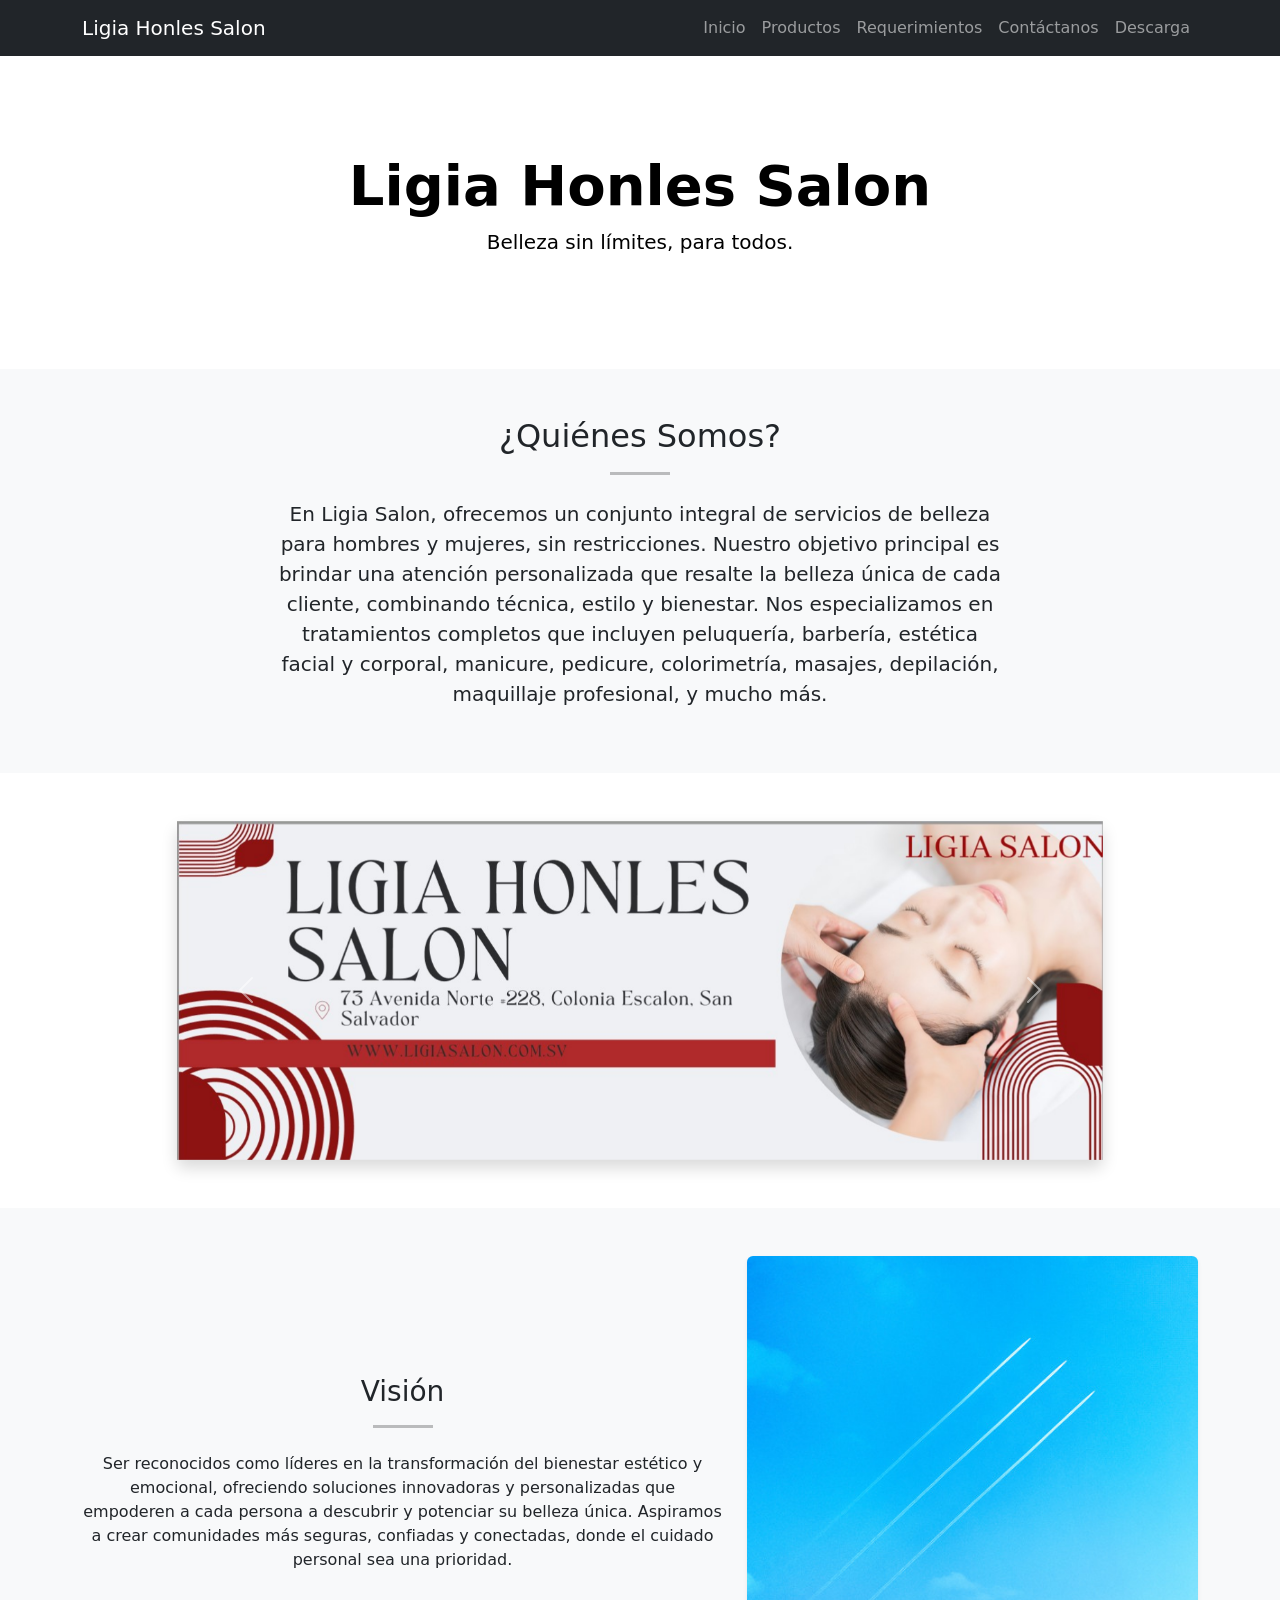
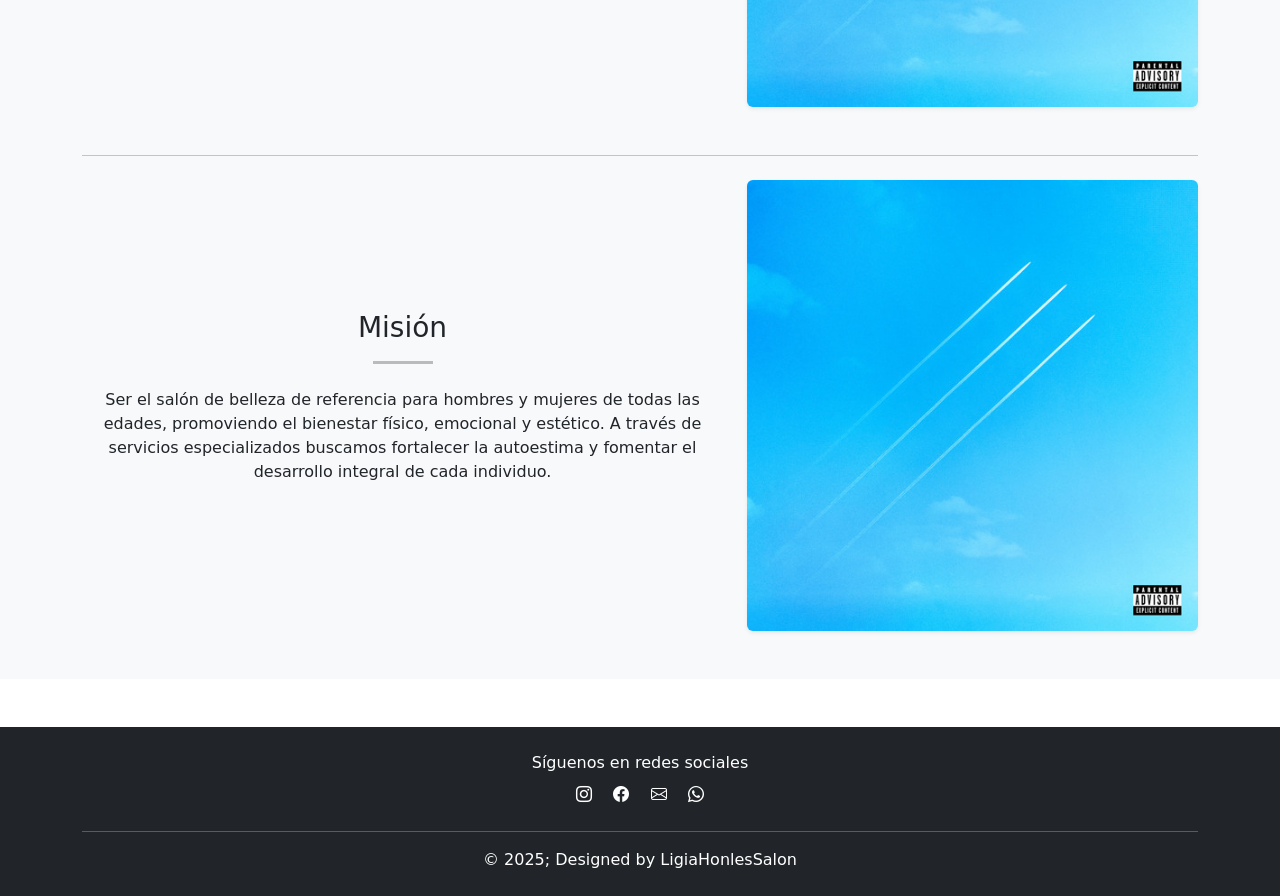
==== index.html @ 9eae888b "Agrega páginas principales del sitio (index, contacto, descarga, producto, requerimientos) con estru" ====
<!DOCTYPE html>
<html lang="es">

<head>
  <meta charset="UTF-8">
  <meta name="viewport" content="width=device-width, initial-scale=1">
  <title>Ligia Honles Salon - Inicio</title>
  <!--////////// NOOO TOCAAR  //////////-->
  <!-- Bootstrap CSS -->
     <!-- La libreria de donde sacamos todas las stylesheets para hacer la pagina -->
  <link href="https://cdn.jsdelivr.net/npm/bootstrap@5.3.2/dist/css/bootstrap.min.css" rel="stylesheet">
  <link href="https://cdn.jsdelivr.net/npm/bootstrap-icons@1.10.5/font/bootstrap-icons.css" rel="stylesheet">
</head>

<body>
  <!--///// ESTA ES LA BARRA DE NAVEGACION, NO LA TOQUEEEEN /////-->
<nav class="navbar navbar-expand-lg navbar-dark bg-dark">
    <div class="container">
      <a class="navbar-brand" href="../index.html">Ligia Honles Salon</a>
      <button class="navbar-toggler" type="button" data-bs-toggle="collapse" data-bs-target="#navbarNav"
        aria-controls="navbarNav" aria-expanded="false" aria-label="Toggle navigation">
        <span class="navbar-toggler-icon"></span>
      </button>
      <div class="collapse navbar-collapse" id="navbarNav">
        <ul class="navbar-nav ms-auto">
          <li class="nav-item"><a class="nav-link" href="./index.html">Inicio</a></li>
          <li class="nav-item"><a class="nav-link" href="./paginas/producto.html">Productos</a></li>
          <li class="nav-item"><a class="nav-link" href="./paginas/requerimientos.html">Requerimientos</a></li>
          <li class="nav-item"><a class="nav-link" href="./paginas/contactanos.html">Contáctanos</a></li>
          <li class="nav-item"><a class="nav-link" href="./paginas/descarga.html">Descarga</a></li>
        </ul>
      </div>
    </div>
  </nav>

<!--hoover/ o vanda que va arriba-->
  <header id="inicio" class="text-center py-5 text-black"
    style="background-image: url('#####'); background-size: cover; background-position: center;">
      <!-- CAMBIAR ##### por la imagen de El salon de belleza Buena Calidadd, para hacerlo chivo -->
    <div class="container py-5">
      <h1 class="display-4 fw-bold">Ligia Honles Salon</h1>
      <p class="lead">Belleza sin límites, para todos.</p>
    </div>
  </header>

<!--SECCIÓN QUIÉNES SOMOS-->
<section id="quienes-somos" class="py-5 bg-light">
  <div class="container text-center">
    <h2 class="mb-3">¿Quiénes Somos?</h2>
    <hr class="mx-auto mb-4" style="width: 60px; height: 3px; background-color: #000; border: none;">
    <div class="row justify-content-center">
      <div class="col-lg-8">
        <p class="fs-5">
          En Ligia Salon, ofrecemos un conjunto integral de servicios de belleza para hombres y mujeres, sin restricciones. Nuestro objetivo principal es brindar una atención personalizada que resalte la belleza única de cada cliente, combinando técnica, estilo y bienestar.
          Nos especializamos en tratamientos completos que incluyen peluquería, barbería, estética facial y corporal, manicure, pedicure, colorimetría, masajes, depilación, maquillaje profesional, y mucho más.
        </p>
      </div>
    </div>
  </div>
</section>

<!--CARRUSEL DE IMÁGENES -->
<section class="py-5 bg-white">
  <div class="container">
    <div class="row justify-content-center">
      <div class="col-lg-10">
        <div id="carouselExample" class="carousel slide shadow rounded" data-bs-ride="carousel">
          <div class="carousel-inner">
            <div class="carousel-item active">
              <img src="./img/FOTO MALA-PRUEBA.jpg" class="d-block w-100" alt="Imagen del salón 1">
            </div>
            <div class="carousel-item">
              <img src="./img/FOTO MALA2-PRUEBA.jpg" class="d-block w-100" alt="Imagen del salón 2">
            </div>
            <!-- Puedes agregar más imágenes aquí -->
          </div>
          <button class="carousel-control-prev" type="button" data-bs-target="#carouselExample" data-bs-slide="prev">
            <span class="carousel-control-prev-icon"></span>
          </button>
          <button class="carousel-control-next" type="button" data-bs-target="#carouselExample" data-bs-slide="next">
            <span class="carousel-control-next-icon"></span>
          </button>
        </div>
      </div>
    </div>
  </div>
</section>


  <!-- ESTA ES LA SECCCION DE MISIÓN Y VISIÓN -->
  <section class="py-5 bg-light">
    <div class="container">

      <!-- AQUI VA LO REFERIDO A LA  PARTE DE VISIÓN -->
      <div class="row align-items-center mb-5">
        <div class="col-md-7 text-center">
          <h3 class="mb-3">Visión</h3>
          <hr class="mx-auto mb-4" style="width: 60px; height: 3px; background-color: #000; border: none;">
          <p>
            Ser reconocidos como líderes en la transformación del bienestar estético y emocional, ofreciendo soluciones innovadoras y personalizadas que empoderen a cada persona a descubrir y potenciar su belleza única.
            Aspiramos a crear comunidades más seguras, confiadas y conectadas, donde el cuidado personal sea una prioridad.
          </p>
        </div>
        <div class="col-md-5">
          <img src="./img/PRUEBA.jpg" alt="Imagen visión" class="img-fluid rounded shadow-sm">
        </div>
      </div>

      <hr class="my-4">

      <!-- AQUI ESTA TODO LO  QUE VA EN LA  MISIÓN -->
      <div class="row align-items-center">
        <div class="col-md-7 text-center">
          <h3 class="mb-3">Misión</h3>
          <hr class="mx-auto mb-4" style="width: 60px; height: 3px; background-color: #000; border: none;">
          <p>
            Ser el salón de belleza de referencia para hombres y mujeres de todas las edades, promoviendo el bienestar físico, emocional y estético.
            A través de servicios especializados buscamos fortalecer la autoestima y fomentar el desarrollo integral de cada individuo.
          </p>
        </div>
        <div class="col-md-5">
          <img src="./img/PRUEBA.jpg" alt="Imagen misión" class="img-fluid rounded shadow-sm">
        </div>
      </div>

    </div>
  </section>
  <!--FOOTER -->
  <!--//////////////////// PHONK NECESITO QUE PONGAS LOS ENLACES DE NUESTRAS REDES SOCIALES AQUI y en todas las paginas ///////////////-->
  <footer class="bg-dark text-white text-center py-4 mt-5">
    <div class="container">
      <p class="mb-2">Síguenos en redes sociales</p>
      <a href="#" class="text-white me-3"><i class="bi bi-instagram"></i></a>
      <a href="#" class="text-white me-3"><i class="bi bi-facebook"></i></a>
      <a href="#" class="text-white me-3"><i class="bi bi-envelope"></i></a>
      <a href="#" class="text-white"><i class="bi bi-whatsapp"></i></a>
      <hr class="bg-white mt-4">
      <p class="mb-0">© 2025; Designed by LigiaHonlesSalon</p>
    </div>
  </footer>

  <!-- Bootstrap JS -->
  <script src="https://cdn.jsdelivr.net/npm/bootstrap@5.3.2/dist/js/bootstrap.bundle.min.js"></script>
</body>

</html>
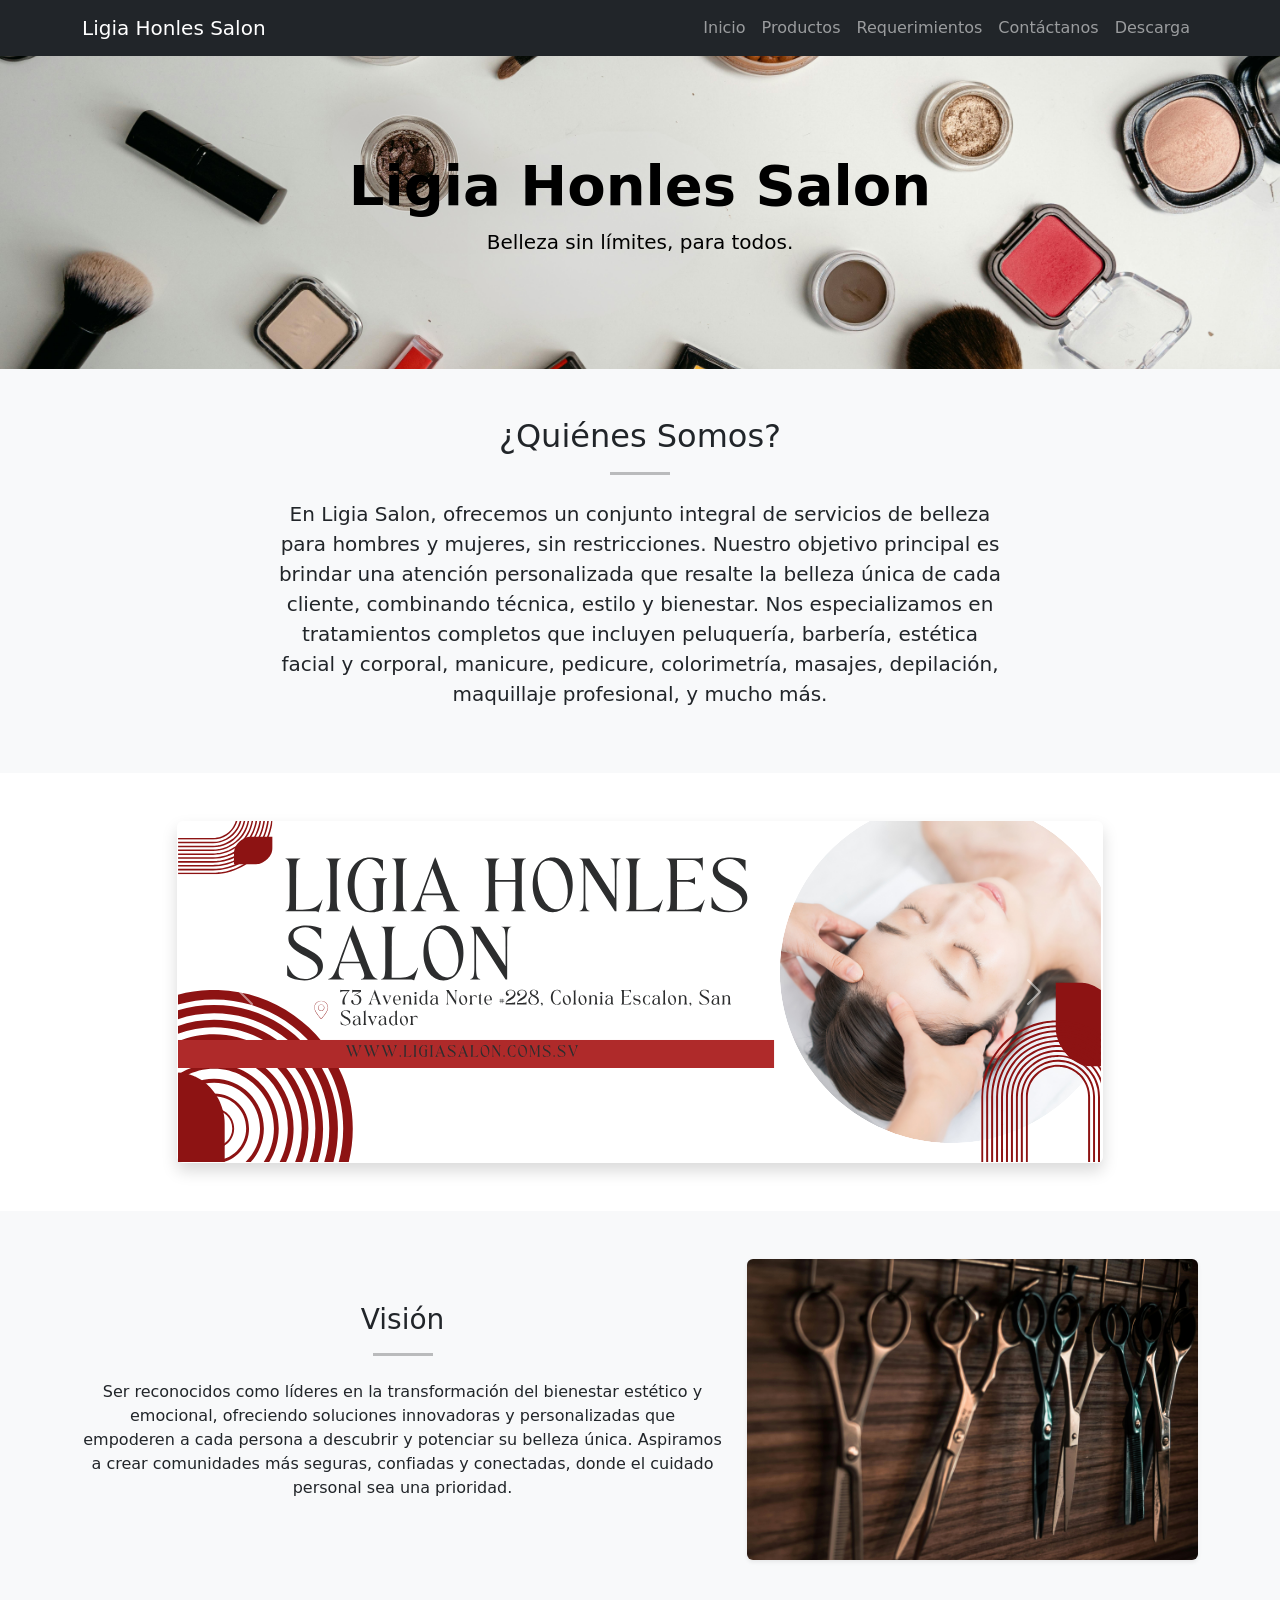
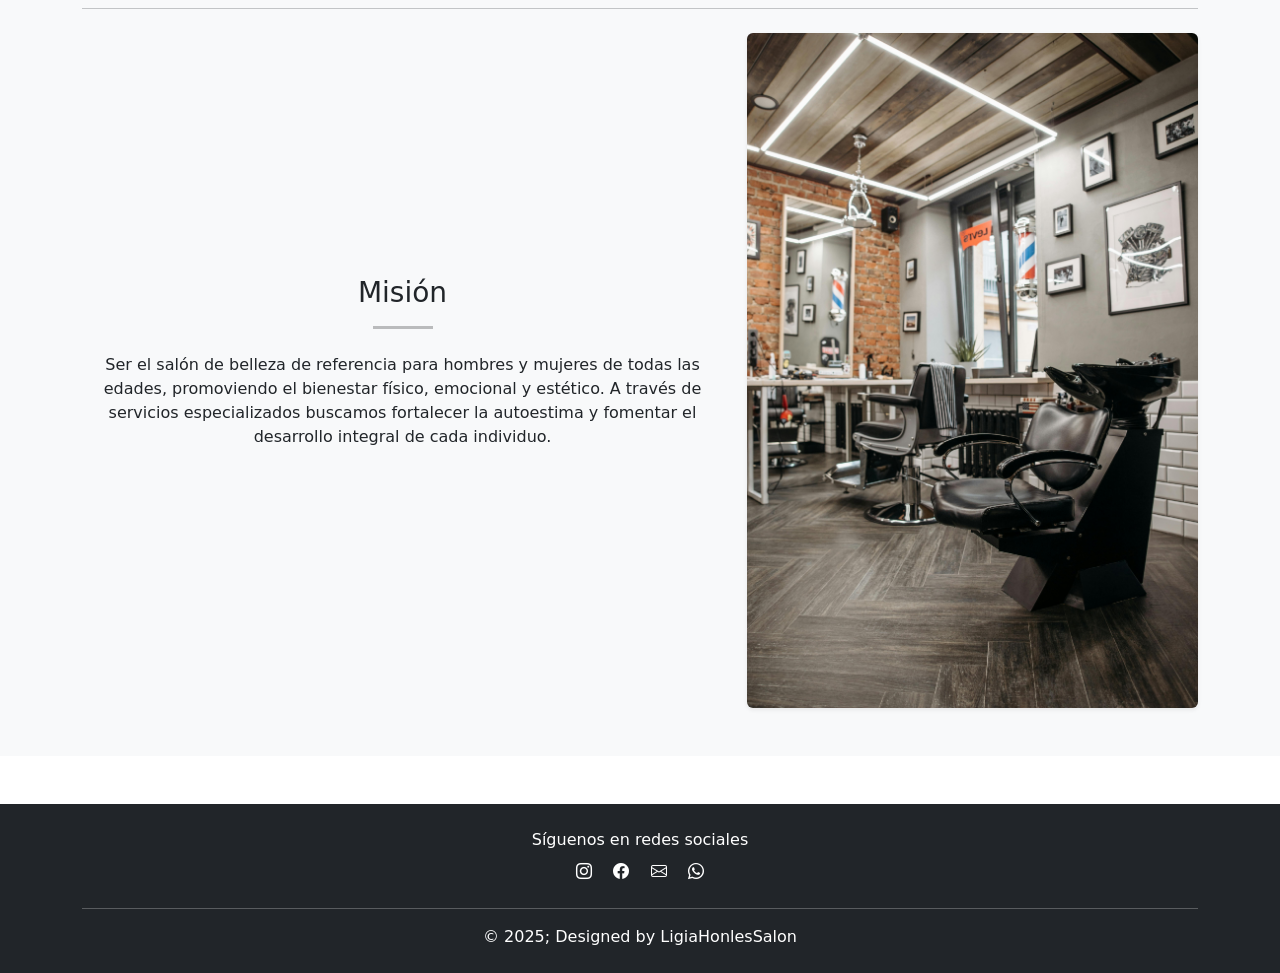
==== commit 9463fd15: "Refactor completo de páginas HTML del sistema Ligia Honles Salon Ok, esto fue una limpieza profunda." ====
--- a/index.html
+++ b/index.html
@@ -5,141 +5,134 @@
   <meta charset="UTF-8">
   <meta name="viewport" content="width=device-width, initial-scale=1">
   <title>Ligia Honles Salon - Inicio</title>
-  <!--////////// NOOO TOCAAR  //////////-->
-  <!-- Bootstrap CSS -->
-     <!-- La libreria de donde sacamos todas las stylesheets para hacer la pagina -->
+
+  <!-- Bootstrap: esto carga los estilos base para que todo se vea bien, asi no usamos tanto css por separado -->
   <link href="https://cdn.jsdelivr.net/npm/bootstrap@5.3.2/dist/css/bootstrap.min.css" rel="stylesheet">
   <link href="https://cdn.jsdelivr.net/npm/bootstrap-icons@1.10.5/font/bootstrap-icons.css" rel="stylesheet">
 </head>
 
 <body>
-  <!--///// ESTA ES LA BARRA DE NAVEGACION, NO LA TOQUEEEEN /////-->
-<nav class="navbar navbar-expand-lg navbar-dark bg-dark">
+  <!-- Esta es la Barra de navegación. Facil y no tan complejo, pero suficiente para moverse entre las páginas del sitio -->
+  <nav class="navbar navbar-expand-lg navbar-dark bg-dark">
     <div class="container">
-      <a class="navbar-brand" href="../index.html">Ligia Honles Salon</a>
-      <button class="navbar-toggler" type="button" data-bs-toggle="collapse" data-bs-target="#navbarNav"
-        aria-controls="navbarNav" aria-expanded="false" aria-label="Toggle navigation">
+      <a class="navbar-brand" href="index.html">Ligia Honles Salon</a>
+      <button class="navbar-toggler" type="button" data-bs-toggle="collapse" data-bs-target="#navbarNav">
         <span class="navbar-toggler-icon"></span>
       </button>
       <div class="collapse navbar-collapse" id="navbarNav">
         <ul class="navbar-nav ms-auto">
-          <li class="nav-item"><a class="nav-link" href="./index.html">Inicio</a></li>
-          <li class="nav-item"><a class="nav-link" href="./paginas/producto.html">Productos</a></li>
-          <li class="nav-item"><a class="nav-link" href="./paginas/requerimientos.html">Requerimientos</a></li>
-          <li class="nav-item"><a class="nav-link" href="./paginas/contactanos.html">Contáctanos</a></li>
-          <li class="nav-item"><a class="nav-link" href="./paginas/descarga.html">Descarga</a></li>
+          <!-- Enlaces internos. Todos apuntan a páginas dentro de la carpeta /paginas -->
+          <li class="nav-item"><a class="nav-link" href="index.html">Inicio</a></li>
+          <li class="nav-item"><a class="nav-link" href="paginas/producto.html">Productos</a></li>
+          <li class="nav-item"><a class="nav-link" href="paginas/requerimientos.html">Requerimientos</a></li>
+          <li class="nav-item"><a class="nav-link" href="paginas/contactanos.html">Contáctanos</a></li>
+          <li class="nav-item"><a class="nav-link" href="paginas/descarga.html">Descarga</a></li>
         </ul>
       </div>
     </div>
   </nav>
-
-<!--hoover/ o vanda que va arriba-->
+  <!-- Encabezado principal/Hoover. Tiene fondo con imagen, pero hay que revisar que el path esté bien -->
   <header id="inicio" class="text-center py-5 text-black"
-    style="background-image: url('#####'); background-size: cover; background-position: center;">
-      <!-- CAMBIAR ##### por la imagen de El salon de belleza Buena Calidadd, para hacerlo chivo -->
+    style="background-image: url('img/hoover web.svg'); background-size: cover; background-position: center;">
     <div class="container py-5">
       <h1 class="display-4 fw-bold">Ligia Honles Salon</h1>
       <p class="lead">Belleza sin límites, para todos.</p>
     </div>
   </header>
 
-<!--SECCIÓN QUIÉNES SOMOS-->
-<section id="quienes-somos" class="py-5 bg-light">
-  <div class="container text-center">
-    <h2 class="mb-3">¿Quiénes Somos?</h2>
-    <hr class="mx-auto mb-4" style="width: 60px; height: 3px; background-color: #000; border: none;">
-    <div class="row justify-content-center">
-      <div class="col-lg-8">
-        <p class="fs-5">
-          En Ligia Salon, ofrecemos un conjunto integral de servicios de belleza para hombres y mujeres, sin restricciones. Nuestro objetivo principal es brindar una atención personalizada que resalte la belleza única de cada cliente, combinando técnica, estilo y bienestar.
-          Nos especializamos en tratamientos completos que incluyen peluquería, barbería, estética facial y corporal, manicure, pedicure, colorimetría, masajes, depilación, maquillaje profesional, y mucho más.
-        </p>
-      </div>
-    </div>
-  </div>
-</section>
-
-<!--CARRUSEL DE IMÁGENES -->
-<section class="py-5 bg-white">
-  <div class="container">
-    <div class="row justify-content-center">
-      <div class="col-lg-10">
-        <div id="carouselExample" class="carousel slide shadow rounded" data-bs-ride="carousel">
-          <div class="carousel-inner">
-            <div class="carousel-item active">
-              <img src="./img/FOTO MALA-PRUEBA.jpg" class="d-block w-100" alt="Imagen del salón 1">
-            </div>
-            <div class="carousel-item">
-              <img src="./img/FOTO MALA2-PRUEBA.jpg" class="d-block w-100" alt="Imagen del salón 2">
-            </div>
-            <!-- Puedes agregar más imágenes aquí -->
-          </div>
-          <button class="carousel-control-prev" type="button" data-bs-target="#carouselExample" data-bs-slide="prev">
-            <span class="carousel-control-prev-icon"></span>
-          </button>
-          <button class="carousel-control-next" type="button" data-bs-target="#carouselExample" data-bs-slide="next">
-            <span class="carousel-control-next-icon"></span>
-          </button>
+  <!-- Sección de presentación. Un poco de texto para explicar quiénes somos -->
+  <section id="quienes-somos" class="py-5 bg-light">
+    <div class="container text-center">
+      <h2 class="mb-3">¿Quiénes Somos?</h2>
+      <hr class="mx-auto mb-4" style="width: 60px; height: 3px; background-color: #000; border: none;">
+      <div class="row justify-content-center">
+        <div class="col-lg-8">
+          <p class="fs-5">
+            En Ligia Salon, ofrecemos un conjunto integral de servicios de belleza para hombres y mujeres, sin restricciones. Nuestro objetivo principal es brindar una atención personalizada que resalte la belleza única de cada cliente, combinando técnica, estilo y bienestar. Nos especializamos en tratamientos completos que incluyen peluquería, barbería, estética facial y corporal, manicure, pedicure, colorimetría, masajes, depilación, maquillaje profesional, y mucho más.
+          </p>
         </div>
       </div>
     </div>
-  </div>
-</section>
+  </section>
 
+  <!-- Carrusel de imágenes. No tiene texto encima, pero muestra fotos del salón y se mueve yujuu-->
+  <section class="py-5 bg-white">
+    <div class="container">
+      <div class="row justify-content-center">
+        <div class="col-lg-10">
+          <div id="carouselExample" class="carousel slide shadow rounded" data-bs-ride="carousel">
+            <div class="carousel-inner">
+              <div class="carousel-item active">
+                <img src="img/OK.svg" class="d-block w-100" alt="Imagen del salón 1">
+              </div>
+              <div class="carousel-item">
+                <img src="img/OK (3).svg" class="d-block w-100" alt="Imagen del salón 2">
+              </div>
+              <!-- Si se agregan más imágenes, seguir el mismo formato -->
+            </div>
+            <button class="carousel-control-prev" type="button" data-bs-target="#carouselExample" data-bs-slide="prev">
+              <span class="carousel-control-prev-icon"></span>
+            </button>
+            <button class="carousel-control-next" type="button" data-bs-target="#carouselExample" data-bs-slide="next">
+              <span class="carousel-control-next-icon"></span>
+            </button>
+          </div>
+        </div>
+      </div>
+    </div>
+  </section>
 
-  <!-- ESTA ES LA SECCCION DE MISIÓN Y VISIÓN -->
+  <!-- Misión y Visión. Dos bloques con imagen a la derecha y texto centrado se puede aumentar el texto! -->
   <section class="py-5 bg-light">
     <div class="container">
 
-      <!-- AQUI VA LO REFERIDO A LA  PARTE DE VISIÓN -->
+      <!-- Visión. Se supone que esto es lo que el salón quiere lograr a largo plazo -->
       <div class="row align-items-center mb-5">
         <div class="col-md-7 text-center">
           <h3 class="mb-3">Visión</h3>
           <hr class="mx-auto mb-4" style="width: 60px; height: 3px; background-color: #000; border: none;">
           <p>
-            Ser reconocidos como líderes en la transformación del bienestar estético y emocional, ofreciendo soluciones innovadoras y personalizadas que empoderen a cada persona a descubrir y potenciar su belleza única.
-            Aspiramos a crear comunidades más seguras, confiadas y conectadas, donde el cuidado personal sea una prioridad.
+            Ser reconocidos como líderes en la transformación del bienestar estético y emocional, ofreciendo soluciones innovadoras y personalizadas que empoderen a cada persona a descubrir y potenciar su belleza única. Aspiramos a crear comunidades más seguras, confiadas y conectadas, donde el cuidado personal sea una prioridad.
           </p>
         </div>
         <div class="col-md-5">
-          <img src="./img/PRUEBA.jpg" alt="Imagen visión" class="img-fluid rounded shadow-sm">
+          <img src="img/TijerasSites.jpg" alt="Imagen visión" class="img-fluid rounded shadow-sm">
         </div>
       </div>
 
       <hr class="my-4">
 
-      <!-- AQUI ESTA TODO LO  QUE VA EN LA  MISIÓN -->
+      <!-- Misión. Esto es lo que hacemos para cumplir con la visión -->
       <div class="row align-items-center">
         <div class="col-md-7 text-center">
           <h3 class="mb-3">Misión</h3>
           <hr class="mx-auto mb-4" style="width: 60px; height: 3px; background-color: #000; border: none;">
           <p>
-            Ser el salón de belleza de referencia para hombres y mujeres de todas las edades, promoviendo el bienestar físico, emocional y estético.
-            A través de servicios especializados buscamos fortalecer la autoestima y fomentar el desarrollo integral de cada individuo.
+            Ser el salón de belleza de referencia para hombres y mujeres de todas las edades, promoviendo el bienestar físico, emocional y estético. A través de servicios especializados buscamos fortalecer la autoestima y fomentar el desarrollo integral de cada individuo.
           </p>
         </div>
         <div class="col-md-5">
-          <img src="./img/PRUEBA.jpg" alt="Imagen misión" class="img-fluid rounded shadow-sm">
+          <img src="img/BarberiaSites.jpg" alt="Imagen misión" class="img-fluid rounded shadow-sm">
         </div>
       </div>
 
     </div>
   </section>
-  <!--FOOTER -->
-  <!--//////////////////// PHONK NECESITO QUE PONGAS LOS ENLACES DE NUESTRAS REDES SOCIALES AQUI y en todas las paginas ///////////////-->
+
+  <!-- Footer. Aquí van los enlaces a redes sociales y el correo de contacto -->
   <footer class="bg-dark text-white text-center py-4 mt-5">
     <div class="container">
       <p class="mb-2">Síguenos en redes sociales</p>
-      <a href="#" class="text-white me-3"><i class="bi bi-instagram"></i></a>
-      <a href="#" class="text-white me-3"><i class="bi bi-facebook"></i></a>
-      <a href="#" class="text-white me-3"><i class="bi bi-envelope"></i></a>
-      <a href="#" class="text-white"><i class="bi bi-whatsapp"></i></a>
+      <a href="https://www.instagram.com/ligia.salon/" class="text-white me-3"><i class="bi bi-instagram"></i></a>
+      <a href="https://www.facebook.com/ligiahonlessalon/" class="text-white me-3"><i class="bi bi-facebook"></i></a>
+      <a href="mailto:ligiasalon5@gmail.com" class="text-white me-3"><i class="bi bi-envelope"></i></a>
+      <a href="https://api.whatsapp.com/send?phone=50379893306" class="text-white"><i class="bi bi-whatsapp"></i></a>
       <hr class="bg-white mt-4">
       <p class="mb-0">© 2025; Designed by LigiaHonlesSalon</p>
     </div>
   </footer>
 
-  <!-- Bootstrap JS -->
+  <!-- Bootstrap JS. Esto hace que el carrusel y el menú funcionen bien -->
   <script src="https://cdn.jsdelivr.net/npm/bootstrap@5.3.2/dist/js/bootstrap.bundle.min.js"></script>
 </body>
 
